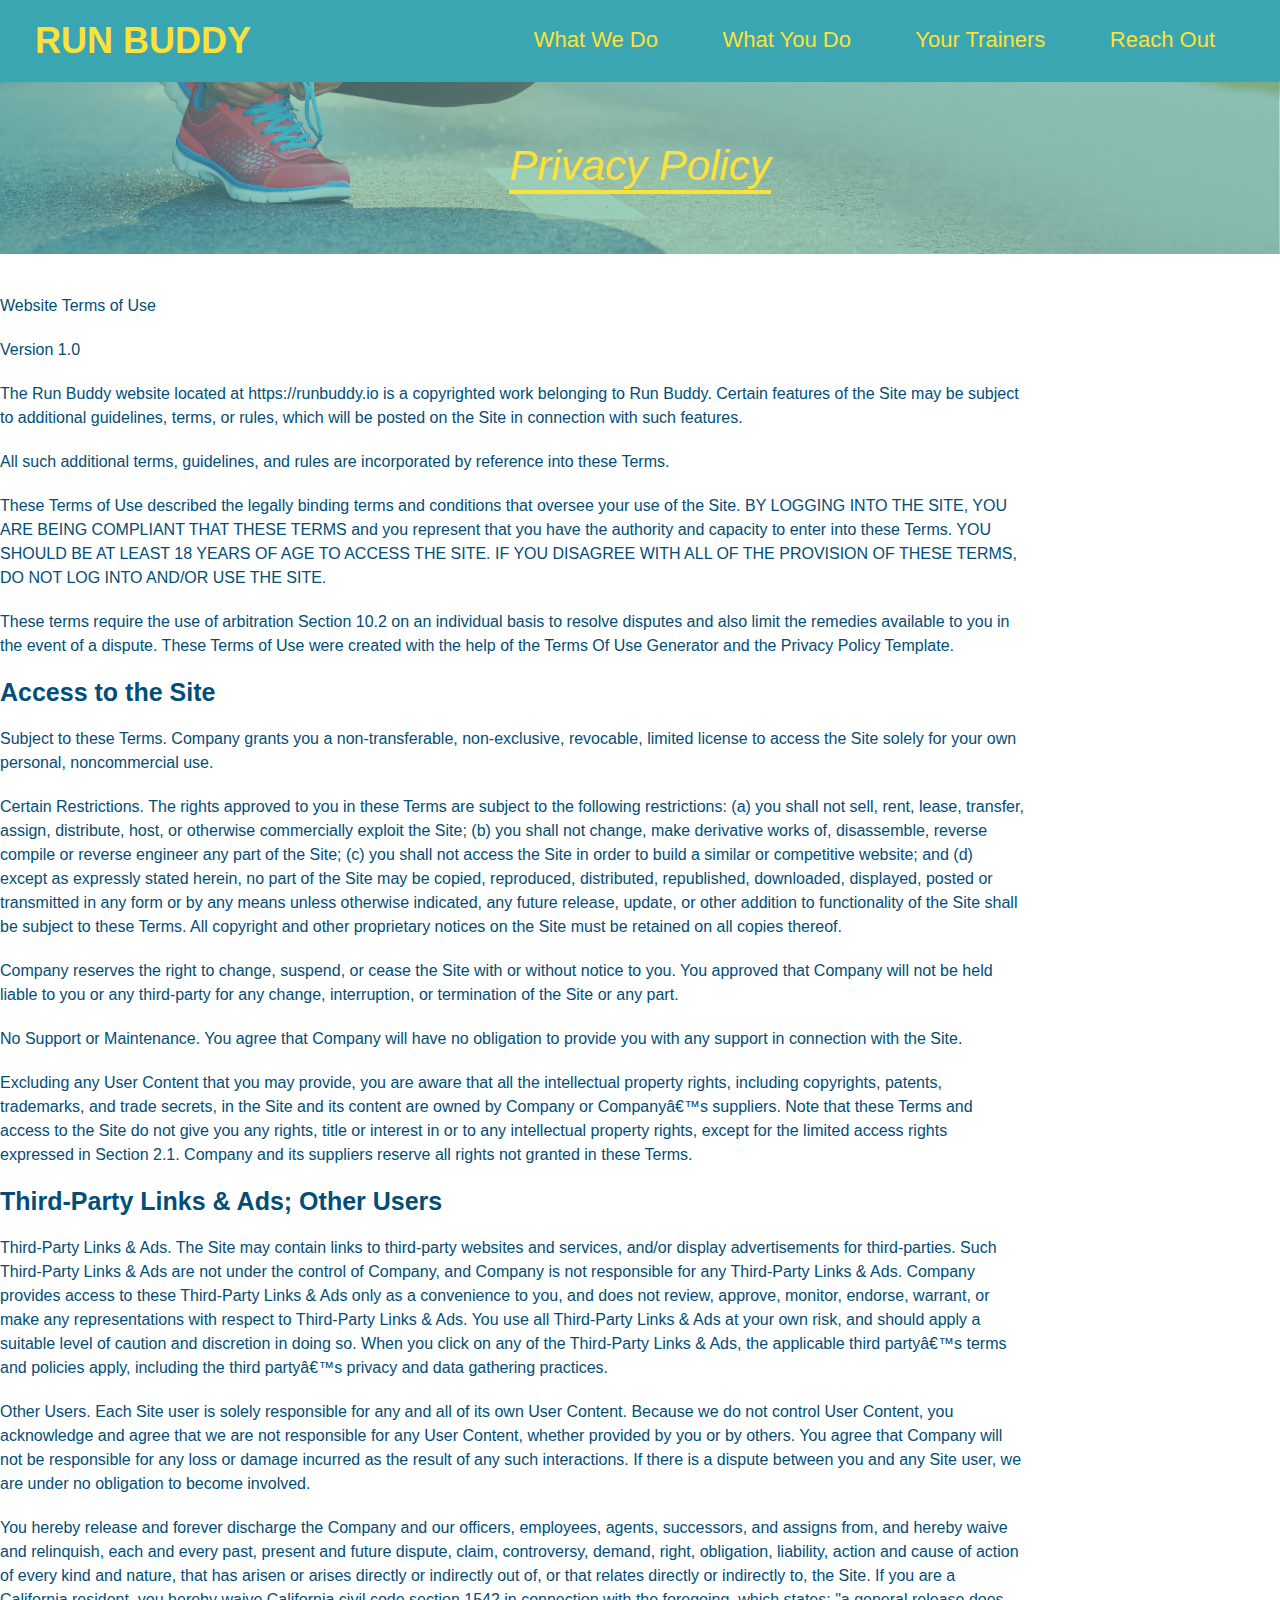
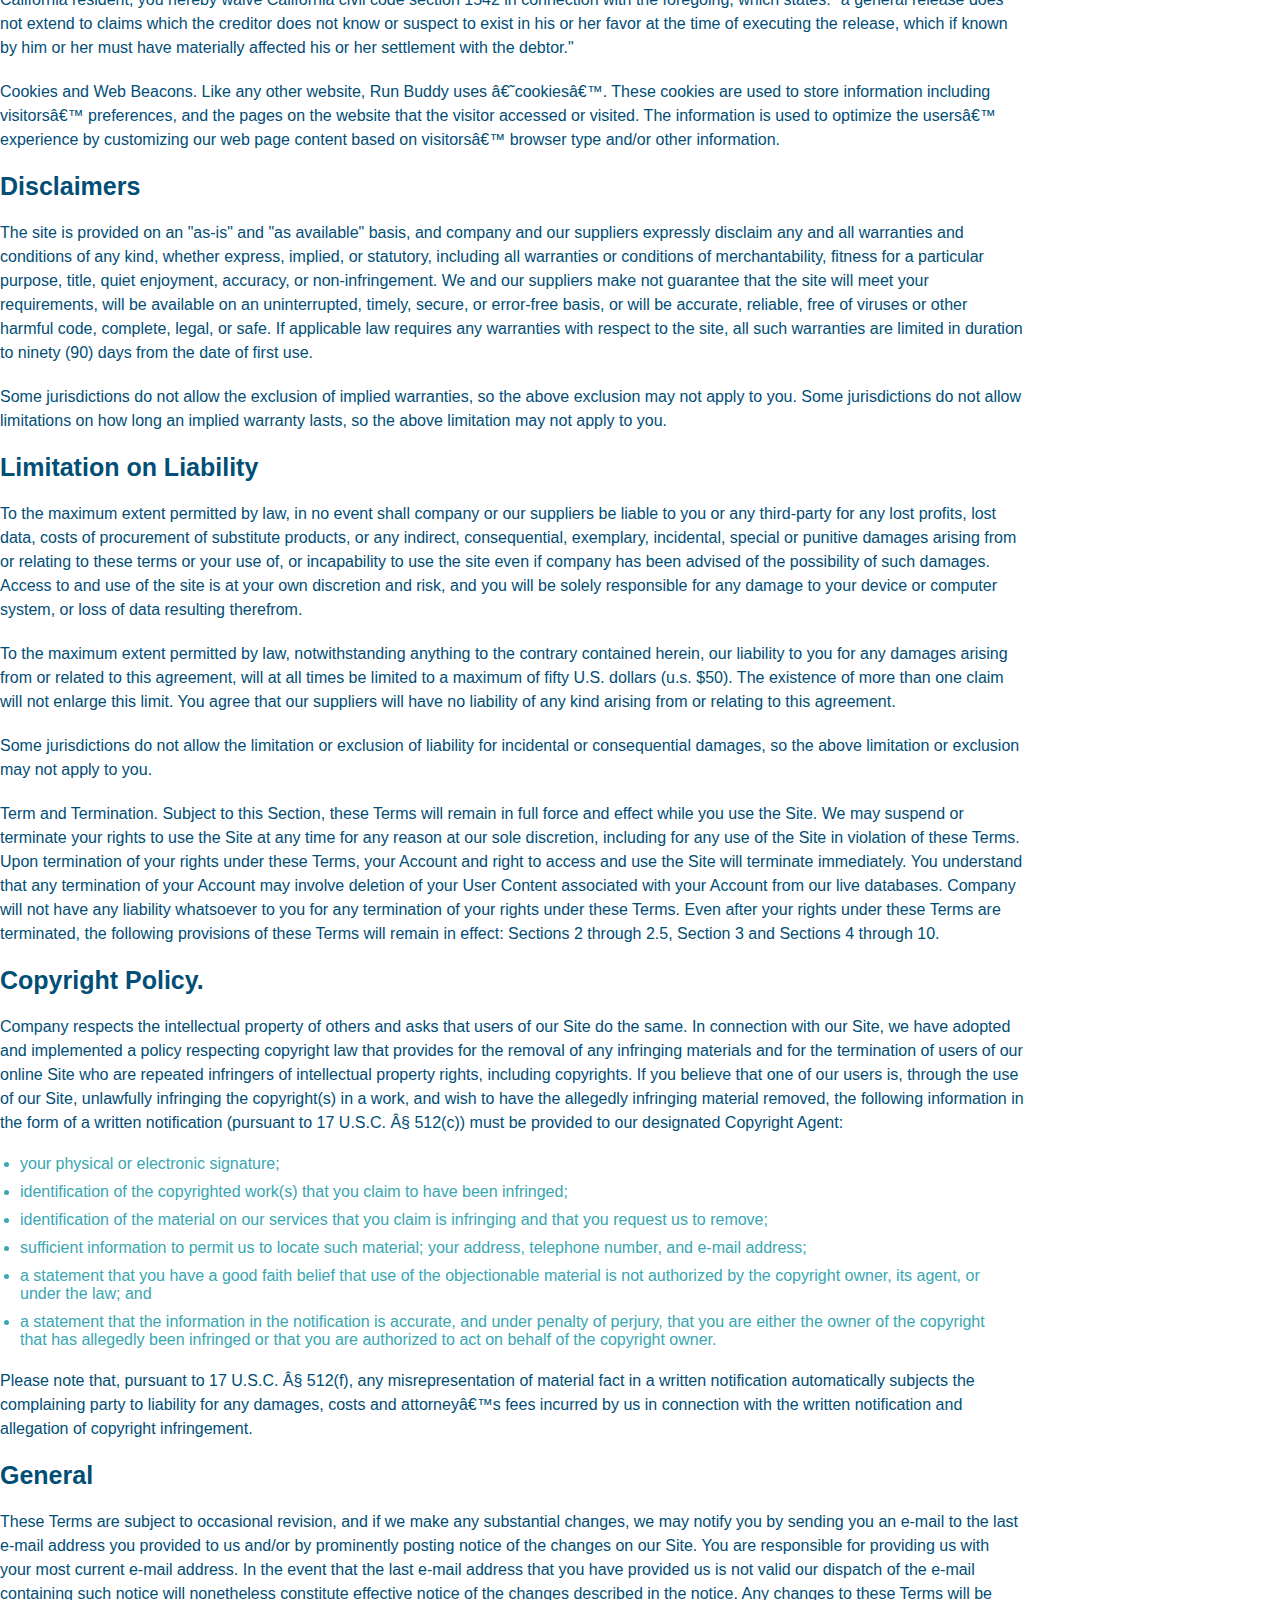
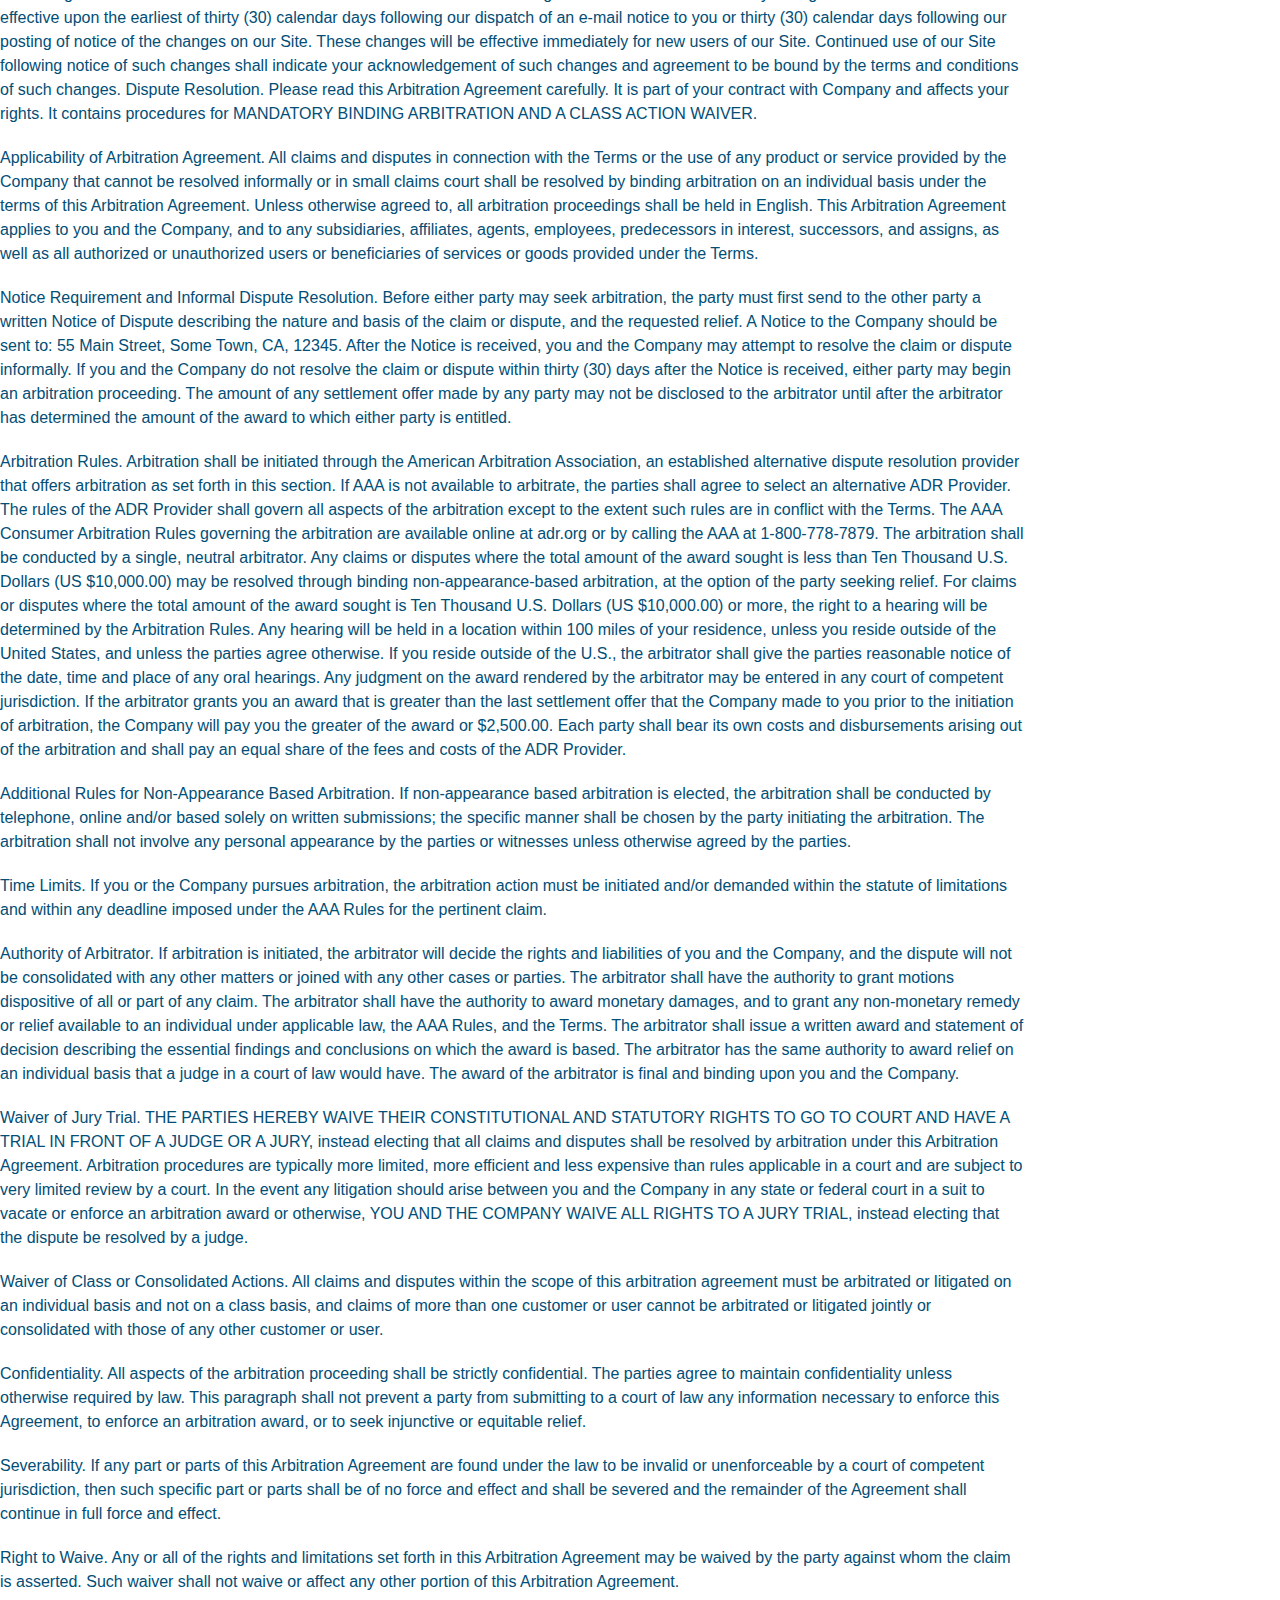
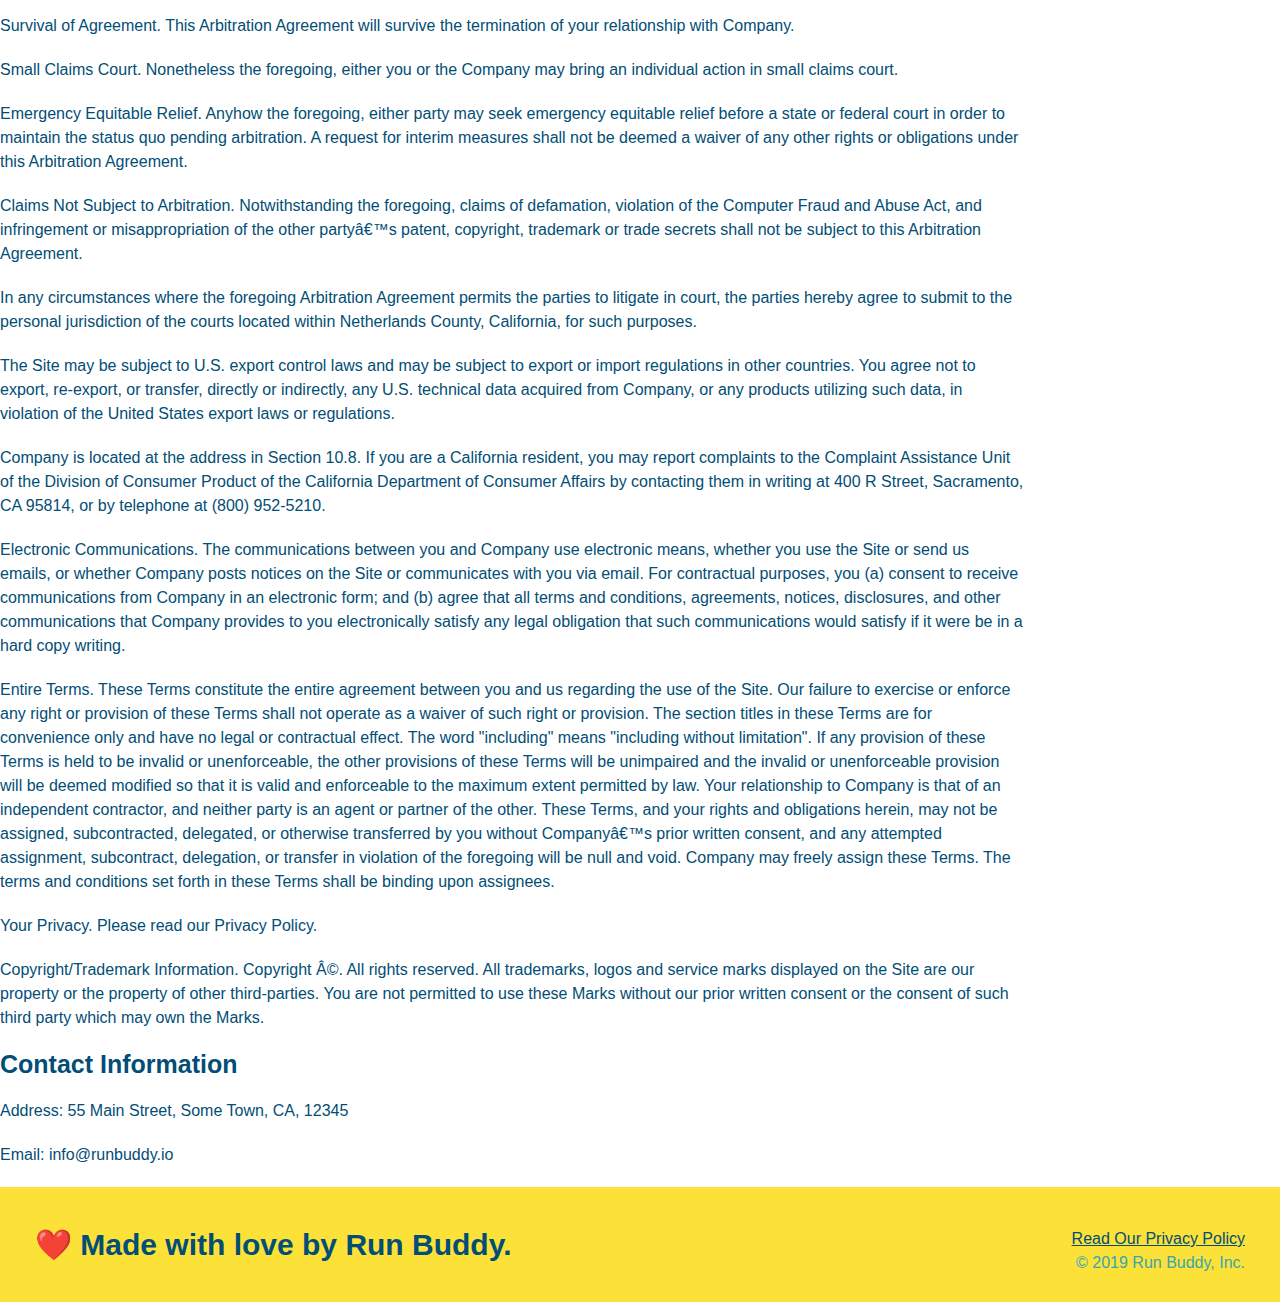
==== privacy-policy.html @ 968daae2 "privacy policy" ====
<!DOCTYPE html>
<html lang="en">
    
    <head>
        <meta charset="UTF-8" />
        <title>Privacy Policy - Run Buddy</title>
        <link rel="stylesheet" href="./assets/css/style.css" />
        <link rel="stylesheet" href="./assets/css/secondary-styles.css" />
    </head>

    <body>

        <header>
            <h1>
                <a href="/">RUN BUDDY</a>
            </h1>
            <nav>
                <ul>
                    <li>
                        <a href="./index.html#what-we-do">What We Do</a>
                    </li>
                    <li>
                        <a href="./index.html#what-you-do">What You Do</a>
                    </li>
                    <li>
                        <a href="./index.html#your-trainers">Your Trainers</a>
                    </li>
                    <li>
                        <a href="./index.html#reach-out">Reach Out</a>
                    </li>
                </ul>
            </nav>
        </header>

        <section class="hero">
            <h2 class="page-title">
                Privacy Policy
            </h2>
        </section>

        <article class="secondary-content">
            <p>
                Website Terms of Use
              </p>
        
              <p>
                Version 1.0
              </p>
        
              <p>
                The Run Buddy website located at https://runbuddy.io is a copyrighted work belonging to Run Buddy. Certain
                features of the Site may be subject to additional guidelines, terms, or rules, which will be posted on the Site
                in connection with such features.
              </p>
        
              <p>
                All such additional terms, guidelines, and rules are incorporated by reference into these Terms.
              </p>
        
              <p>
                These Terms of Use described the legally binding terms and conditions that oversee your use of the Site. BY
                LOGGING INTO THE SITE, YOU ARE BEING COMPLIANT THAT THESE TERMS and you represent that you have the authority
                and capacity to enter into these Terms. YOU SHOULD BE AT LEAST 18 YEARS OF AGE TO ACCESS THE SITE. IF YOU
                DISAGREE WITH ALL OF THE PROVISION OF THESE TERMS, DO NOT LOG INTO AND/OR USE THE SITE.
              </p>
        
              <p>
                These terms require the use of arbitration Section 10.2 on an individual basis to resolve disputes and also
                limit the remedies available to you in the event of a dispute. These Terms of Use were created with the help of
                the Terms Of Use Generator and the Privacy Policy Template.
              </p>
        
              <h3>
                Access to the Site
              </h3>
        
              <p>
                Subject to these Terms. Company grants you a non-transferable, non-exclusive, revocable, limited license to
                access the Site solely for your own personal, noncommercial use.
              </p>
        
              <p>
                Certain Restrictions. The rights approved to you in these Terms are subject to the following restrictions: (a)
                you shall not sell, rent, lease, transfer, assign, distribute, host, or otherwise commercially exploit the Site;
                (b) you shall not change, make derivative works of, disassemble, reverse compile or reverse engineer any part of
                the Site; (c) you shall not access the Site in order to build a similar or competitive website; and (d) except
                as expressly stated herein, no part of the Site may be copied, reproduced, distributed, republished, downloaded,
                displayed, posted or transmitted in any form or by any means unless otherwise indicated, any future release,
                update, or other addition to functionality of the Site shall be subject to these Terms. All copyright and other
                proprietary notices on the Site must be retained on all copies thereof.
              </p>
        
              <p>
                Company reserves the right to change, suspend, or cease the Site with or without notice to you. You approved
                that Company will not be held liable to you or any third-party for any change, interruption, or termination of
                the Site or any part.
              </p>
        
              <p>
                No Support or Maintenance. You agree that Company will have no obligation to provide you with any support in
                connection with the Site.
              </p>
        
              <p>
                Excluding any User Content that you may provide, you are aware that all the intellectual property rights,
                including copyrights, patents, trademarks, and trade secrets, in the Site and its content are owned by Company
                or Companyâ€™s suppliers. Note that these Terms and access to the Site do not give you any rights, title or
                interest in or to any intellectual property rights, except for the limited access rights expressed in Section
                2.1. Company and its suppliers reserve all rights not granted in these Terms.
              </p>
        
              <h3>
                Third-Party Links & Ads; Other Users
              </h3>
        
              <p>
                Third-Party Links & Ads. The Site may contain links to third-party websites and services, and/or display
                advertisements for third-parties. Such Third-Party Links & Ads are not under the control of Company, and Company
                is not responsible for any Third-Party Links & Ads. Company provides access to these Third-Party Links & Ads
                only as a convenience to you, and does not review, approve, monitor, endorse, warrant, or make any
                representations with respect to Third-Party Links & Ads. You use all Third-Party Links & Ads at your own risk,
                and should apply a suitable level of caution and discretion in doing so. When you click on any of the
                Third-Party Links & Ads, the applicable third partyâ€™s terms and policies apply, including the third partyâ€™s
                privacy and data gathering practices.
              </p>
        
              <p>
                Other Users. Each Site user is solely responsible for any and all of its own User Content. Because we do not
                control User Content, you acknowledge and agree that we are not responsible for any User Content, whether
                provided by you or by others. You agree that Company will not be responsible for any loss or damage incurred as
                the result of any such interactions. If there is a dispute between you and any Site user, we are under no
                obligation to become involved.
              </p>
        
              <p>
                You hereby release and forever discharge the Company and our officers, employees, agents, successors, and
                assigns from, and hereby waive and relinquish, each and every past, present and future dispute, claim,
                controversy, demand, right, obligation, liability, action and cause of action of every kind and nature, that has
                arisen or arises directly or indirectly out of, or that relates directly or indirectly to, the Site. If you are
                a California resident, you hereby waive California civil code section 1542 in connection with the foregoing,
                which states: "a general release does not extend to claims which the creditor does not know or suspect to exist
                in his or her favor at the time of executing the release, which if known by him or her must have materially
                affected his or her settlement with the debtor."
              </p>
        
              <p>
                Cookies and Web Beacons. Like any other website, Run Buddy uses â€˜cookiesâ€™. These cookies are used to store
                information including visitorsâ€™ preferences, and the pages on the website that the visitor accessed or visited.
                The information is used to optimize the usersâ€™ experience by customizing our web page content based on visitorsâ€™
                browser type and/or other information.
              </p>
        
              <h3>
                Disclaimers
              </h3>
        
              <p>
                The site is provided on an "as-is" and "as available" basis, and company and our suppliers expressly disclaim
                any and all warranties and conditions of any kind, whether express, implied, or statutory, including all
                warranties or conditions of merchantability, fitness for a particular purpose, title, quiet enjoyment, accuracy,
                or non-infringement. We and our suppliers make not guarantee that the site will meet your requirements, will be
                available on an uninterrupted, timely, secure, or error-free basis, or will be accurate, reliable, free of
                viruses or other harmful code, complete, legal, or safe. If applicable law requires any warranties with respect
                to the site, all such warranties are limited in duration to ninety (90) days from the date of first use.
              </p>
        
              <p>
                Some jurisdictions do not allow the exclusion of implied warranties, so the above exclusion may not apply to
                you. Some jurisdictions do not allow limitations on how long an implied warranty lasts, so the above limitation
                may not apply to you.
              </p>
        
              <h3>
                Limitation on Liability
              </h3>
        
              <p>
                To the maximum extent permitted by law, in no event shall company or our suppliers be liable to you or any
                third-party for any lost profits, lost data, costs of procurement of substitute products, or any indirect,
                consequential, exemplary, incidental, special or punitive damages arising from or relating to these terms or
                your use of, or incapability to use the site even if company has been advised of the possibility of such
                damages. Access to and use of the site is at your own discretion and risk, and you will be solely responsible
                for any damage to your device or computer system, or loss of data resulting therefrom.
              </p>
        
              <p>
                To the maximum extent permitted by law, notwithstanding anything to the contrary contained herein, our liability
                to you for any damages arising from or related to this agreement, will at all times be limited to a maximum of
                fifty U.S. dollars (u.s. $50). The existence of more than one claim will not enlarge this limit. You agree that
                our suppliers will have no liability of any kind arising from or relating to this agreement.
              </p>
        
              <p>
                Some jurisdictions do not allow the limitation or exclusion of liability for incidental or consequential
                damages, so the above limitation or exclusion may not apply to you.
              </p>
        
              <p>
                Term and Termination. Subject to this Section, these Terms will remain in full force and effect while you use
                the Site. We may suspend or terminate your rights to use the Site at any time for any reason at our sole
                discretion, including for any use of the Site in violation of these Terms. Upon termination of your rights under
                these Terms, your Account and right to access and use the Site will terminate immediately. You understand that
                any termination of your Account may involve deletion of your User Content associated with your Account from our
                live databases. Company will not have any liability whatsoever to you for any termination of your rights under
                these Terms. Even after your rights under these Terms are terminated, the following provisions of these Terms
                will remain in effect: Sections 2 through 2.5, Section 3 and Sections 4 through 10.
              </p>
        
              <h3>
                Copyright Policy.
              </h3>
        
              <p>
                Company respects the intellectual property of others and asks that users of our Site do the same. In connection
                with our Site, we have adopted and implemented a policy respecting copyright law that provides for the removal
                of any infringing materials and for the termination of users of our online Site who are repeated infringers of
                intellectual property rights, including copyrights. If you believe that one of our users is, through the use of
                our Site, unlawfully infringing the copyright(s) in a work, and wish to have the allegedly infringing material
                removed, the following information in the form of a written notification (pursuant to 17 U.S.C. Â§ 512(c)) must
                be provided to our designated Copyright Agent:
              </p>
        
              <ul>
                <li>
                  your physical or electronic signature;
                </li>
                <li>
                  identification of the copyrighted work(s) that you claim to have been infringed;
                </li>
                <li>
                  identification of the material on our services that you claim is infringing and that you request us to remove;
                </li>
                <li>
                  sufficient information to permit us to locate such material; your address, telephone number, and e-mail
                  address;
                </li>
                <li>
                  a statement that you have a good faith belief that use of the objectionable material is not authorized by the
                  copyright owner, its agent, or under the law; and
                </li>
                <li>
                  a statement that the information in the notification is accurate, and under penalty of perjury, that you are
                  either the owner of the copyright that has allegedly been infringed or that you are authorized to act on
                  behalf of the copyright owner.
                </li>
              </ul>
        
              <p>
                Please note that, pursuant to 17 U.S.C. Â§ 512(f), any misrepresentation of material fact in a written
                notification automatically subjects the complaining party to liability for any damages, costs and attorneyâ€™s
                fees incurred by us in connection with the written notification and allegation of copyright infringement.
              </p>
        
              <h3>
                General
              </h3>
        
              <p>
                These Terms are subject to occasional revision, and if we make any substantial changes, we may notify you by
                sending you an e-mail to the last e-mail address you provided to us and/or by prominently posting notice of the
                changes on our Site. You are responsible for providing us with your most current e-mail address. In the event
                that the last e-mail address that you have provided us is not valid our dispatch of the e-mail containing such
                notice will nonetheless constitute effective notice of the changes described in the notice. Any changes to these
                Terms will be effective upon the earliest of thirty (30) calendar days following our dispatch of an e-mail
                notice to you or thirty (30) calendar days following our posting of notice of the changes on our Site. These
                changes will be effective immediately for new users of our Site. Continued use of our Site following notice of
                such changes shall indicate your acknowledgement of such changes and agreement to be bound by the terms and
                conditions of such changes. Dispute Resolution. Please read this Arbitration Agreement carefully. It is part of
                your contract with Company and affects your rights. It contains procedures for MANDATORY BINDING ARBITRATION AND
                A CLASS ACTION WAIVER.
              </p>
        
              <p>
                Applicability of Arbitration Agreement. All claims and disputes in connection with the Terms or the use of any
                product or service provided by the Company that cannot be resolved informally or in small claims court shall be
                resolved by binding arbitration on an individual basis under the terms of this Arbitration Agreement. Unless
                otherwise agreed to, all arbitration proceedings shall be held in English. This Arbitration Agreement applies to
                you and the Company, and to any subsidiaries, affiliates, agents, employees, predecessors in interest,
                successors, and assigns, as well as all authorized or unauthorized users or beneficiaries of services or goods
                provided under the Terms.
              </p>
        
              <p>
                Notice Requirement and Informal Dispute Resolution. Before either party may seek arbitration, the party must
                first send to the other party a written Notice of Dispute describing the nature and basis of the claim or
                dispute, and the requested relief. A Notice to the Company should be sent to: 55 Main Street, Some Town, CA,
                12345. After the Notice is received, you and the Company may attempt to resolve the claim or dispute informally.
                If you and the Company do not resolve the claim or dispute within thirty (30) days after the Notice is received,
                either party may begin an arbitration proceeding. The amount of any settlement offer made by any party may not
                be disclosed to the arbitrator until after the arbitrator has determined the amount of the award to which either
                party is entitled.
              </p>
        
              <p>
                Arbitration Rules. Arbitration shall be initiated through the American Arbitration Association, an established
                alternative dispute resolution provider that offers arbitration as set forth in this section. If AAA is not
                available to arbitrate, the parties shall agree to select an alternative ADR Provider. The rules of the ADR
                Provider shall govern all aspects of the arbitration except to the extent such rules are in conflict with the
                Terms. The AAA Consumer Arbitration Rules governing the arbitration are available online at adr.org or by
                calling the AAA at 1-800-778-7879. The arbitration shall be conducted by a single, neutral arbitrator. Any
                claims or disputes where the total amount of the award sought is less than Ten Thousand U.S. Dollars (US
                $10,000.00) may be resolved through binding non-appearance-based arbitration, at the option of the party seeking
                relief. For claims or disputes where the total amount of the award sought is Ten Thousand U.S. Dollars (US
                $10,000.00) or more, the right to a hearing will be determined by the Arbitration Rules. Any hearing will be
                held in a location within 100 miles of your residence, unless you reside outside of the United States, and
                unless the parties agree otherwise. If you reside outside of the U.S., the arbitrator shall give the parties
                reasonable notice of the date, time and place of any oral hearings. Any judgment on the award rendered by the
                arbitrator may be entered in any court of competent jurisdiction. If the arbitrator grants you an award that is
                greater than the last settlement offer that the Company made to you prior to the initiation of arbitration, the
                Company will pay you the greater of the award or $2,500.00. Each party shall bear its own costs and
                disbursements arising out of the arbitration and shall pay an equal share of the fees and costs of the ADR
                Provider.
              </p>
        
              <p>
                Additional Rules for Non-Appearance Based Arbitration. If non-appearance based arbitration is elected, the
                arbitration shall be conducted by telephone, online and/or based solely on written submissions; the specific
                manner shall be chosen by the party initiating the arbitration. The arbitration shall not involve any personal
                appearance by the parties or witnesses unless otherwise agreed by the parties.
              </p>
        
              <p>
                Time Limits. If you or the Company pursues arbitration, the arbitration action must be initiated and/or demanded
                within the statute of limitations and within any deadline imposed under the AAA Rules for the pertinent claim.
              </p>
        
              <p>
                Authority of Arbitrator. If arbitration is initiated, the arbitrator will decide the rights and liabilities of
                you and the Company, and the dispute will not be consolidated with any other matters or joined with any other
                cases or parties. The arbitrator shall have the authority to grant motions dispositive of all or part of any
                claim. The arbitrator shall have the authority to award monetary damages, and to grant any non-monetary remedy
                or relief available to an individual under applicable law, the AAA Rules, and the Terms. The arbitrator shall
                issue a written award and statement of decision describing the essential findings and conclusions on which the
                award is based. The arbitrator has the same authority to award relief on an individual basis that a judge in a
                court of law would have. The award of the arbitrator is final and binding upon you and the Company.
              </p>
        
              <p>
                Waiver of Jury Trial. THE PARTIES HEREBY WAIVE THEIR CONSTITUTIONAL AND STATUTORY RIGHTS TO GO TO COURT AND HAVE
                A TRIAL IN FRONT OF A JUDGE OR A JURY, instead electing that all claims and disputes shall be resolved by
                arbitration under this Arbitration Agreement. Arbitration procedures are typically more limited, more efficient
                and less expensive than rules applicable in a court and are subject to very limited review by a court. In the
                event any litigation should arise between you and the Company in any state or federal court in a suit to vacate
                or enforce an arbitration award or otherwise, YOU AND THE COMPANY WAIVE ALL RIGHTS TO A JURY TRIAL, instead
                electing that the dispute be resolved by a judge.
              </p>
        
              <p>
                Waiver of Class or Consolidated Actions. All claims and disputes within the scope of this arbitration agreement
                must be arbitrated or litigated on an individual basis and not on a class basis, and claims of more than one
                customer or user cannot be arbitrated or litigated jointly or consolidated with those of any other customer or
                user.
              </p>
        
              <p>
                Confidentiality. All aspects of the arbitration proceeding shall be strictly confidential. The parties agree to
                maintain confidentiality unless otherwise required by law. This paragraph shall not prevent a party from
                submitting to a court of law any information necessary to enforce this Agreement, to enforce an arbitration
                award, or to seek injunctive or equitable relief.
              </p>
        
              <p>
                Severability. If any part or parts of this Arbitration Agreement are found under the law to be invalid or
                unenforceable by a court of competent jurisdiction, then such specific part or parts shall be of no force and
                effect and shall be severed and the remainder of the Agreement shall continue in full force and effect.
              </p>
        
              <p>
                Right to Waive. Any or all of the rights and limitations set forth in this Arbitration Agreement may be waived
                by the party against whom the claim is asserted. Such waiver shall not waive or affect any other portion of this
                Arbitration Agreement.
              </p>
        
              <p>
                Survival of Agreement. This Arbitration Agreement will survive the termination of your relationship with
                Company.
              </p>
        
              <p>
                Small Claims Court. Nonetheless the foregoing, either you or the Company may bring an individual action in small
                claims court.
              </p>
        
              <p>
                Emergency Equitable Relief. Anyhow the foregoing, either party may seek emergency equitable relief before a
                state or federal court in order to maintain the status quo pending arbitration. A request for interim measures
                shall not be deemed a waiver of any other rights or obligations under this Arbitration Agreement.
              </p>
        
              <p>
                Claims Not Subject to Arbitration. Notwithstanding the foregoing, claims of defamation, violation of the
                Computer Fraud and Abuse Act, and infringement or misappropriation of the other partyâ€™s patent, copyright,
                trademark or trade secrets shall not be subject to this Arbitration Agreement.
              </p>
        
              <p>
                In any circumstances where the foregoing Arbitration Agreement permits the parties to litigate in court, the
                parties hereby agree to submit to the personal jurisdiction of the courts located within Netherlands County,
                California, for such purposes.
              </p>
        
              <p>
                The Site may be subject to U.S. export control laws and may be subject to export or import regulations in other
                countries. You agree not to export, re-export, or transfer, directly or indirectly, any U.S. technical data
                acquired from Company, or any products utilizing such data, in violation of the United States export laws or
                regulations.
              </p>
        
              <p>
                Company is located at the address in Section 10.8. If you are a California resident, you may report complaints
                to the Complaint Assistance Unit of the Division of Consumer Product of the California Department of Consumer
                Affairs by contacting them in writing at 400 R Street, Sacramento, CA 95814, or by telephone at (800) 952-5210.
              </p>
        
              <p>
                Electronic Communications. The communications between you and Company use electronic means, whether you use the
                Site or send us emails, or whether Company posts notices on the Site or communicates with you via email. For
                contractual purposes, you (a) consent to receive communications from Company in an electronic form; and (b)
                agree that all terms and conditions, agreements, notices, disclosures, and other communications that Company
                provides to you electronically satisfy any legal obligation that such communications would satisfy if it were be
                in a hard copy writing.
              </p>
        
              <p>
                Entire Terms. These Terms constitute the entire agreement between you and us regarding the use of the Site. Our
                failure to exercise or enforce any right or provision of these Terms shall not operate as a waiver of such right
                or provision. The section titles in these Terms are for convenience only and have no legal or contractual
                effect. The word "including" means "including without limitation". If any provision of these Terms is held to be
                invalid or unenforceable, the other provisions of these Terms will be unimpaired and the invalid or
                unenforceable provision will be deemed modified so that it is valid and enforceable to the maximum extent
                permitted by law. Your relationship to Company is that of an independent contractor, and neither party is an
                agent or partner of the other. These Terms, and your rights and obligations herein, may not be assigned,
                subcontracted, delegated, or otherwise transferred by you without Companyâ€™s prior written consent, and any
                attempted assignment, subcontract, delegation, or transfer in violation of the foregoing will be null and void.
                Company may freely assign these Terms. The terms and conditions set forth in these Terms shall be binding upon
                assignees.
              </p>
        
              <p>
                Your Privacy. Please read our Privacy Policy.
              </p>
        
              <p>
                Copyright/Trademark Information. Copyright Â©. All rights reserved. All trademarks, logos and service marks
                displayed on the Site are our property or the property of other third-parties. You are not permitted to use
                these Marks without our prior written consent or the consent of such third party which may own the Marks.
              </p>
        
              <h3>
                Contact Information
              </h3>
        
              <p>
                Address: 55 Main Street, Some Town, CA, 12345
              </p>
        
              <p>
                Email: info@runbuddy.io
              </p>
        </article>

        <footer>
            <h2>❤️ Made with love by Run Buddy.</h2>
            <div>
                <a href="#">Read Our Privacy Policy</a><br />
                &copy; 2019 Run Buddy, Inc.
            </div>
        </footer>
        
    </body>

</html>
---- assets/css/style.css ----
* {
    margin: 0;
    padding: 0;
    box-sizing: border-box;
}

body {
    color: #39a6b2;
    font-family: Helvetica, Arial, sans-serif;
}

header {
    padding: 20px 35px;
    background-color: #39a6b2;
}
  
header h1 {
font-weight: bold;
font-size: 36px;
color: #fce138;
margin: 0;
display: inline;
}

header a {
text-decoration: none;
color: #fce138;
}

header nav {
    float: right;
    margin: 7px 0;
}

header nav ul li {
    display: inline;
}

header nav ul li a {
    margin: 0 30px;
    font-weight: lighter;
    font-size: 22px;
}

footer {
    background: #fce138;
    width: 100%;
    padding: 40px 35px;
}

footer h2 {
    display: inline;
    color: #024e76;
    font-size: 30px;
    margin: 0;
}

footer div {
    float: right;
    line-height: 1.5;
    text-align: right;
}

footer a {
    color: #024e76;
}

.hero {
    background-image: url("../images/hero-bg.jpg");
    height: 600px;
    background-size: cover;
    background-position: center;
    position: relative;
}

.hero-form {
    border: solid 3px #024e76;
    background-color: #fce138;
    padding: 20px;
    width: 500px;
    color: #024e76;
    position: absolute;
    bottom: 120px;
    right: 140px;
    text-align: left;
}

/*
Can combine these 3 declorations into a shorthand property

.hero-form {
  ...
  border-style: solid;
  border-width: 3px;
  border-color: #024e76;
}

.hero-form {
  ...
  border: solid 3px #024e76;
} 

*/

.hero-form h3 {
    font-size: 24px;
    margin: 0;
}

.hero-form p {
    margin: 5px 0 15px 0;
}

.form-input {
    border: 1px solid #024e76;
    display: block;
    padding: 7px 15px;
    font-size: 16px;
    color: #024e76;
    width: 100%;
    margin-bottom: 15px;
}

.hero-form label {
    margin: 0 5px;
}

.hero-form button {
    color: #fce138;
    background-color: #024e76;
    border: none;
    padding: 10px 20px;
    font-size: 16px;
}

section {
    padding: 60px;
}

.intro {
    text-align: center;
}

.intro p {
    line-height: 1.7;
    color: #39a6b2;
    width: 80%;
    font-size: 20px;
    margin: 0 auto;
}

.steps {
    text-align: center;
    background: #fce138;
}

.section-title {
    font-size: 55px;
    color: #024e76;
    margin-bottom: 35px;
    padding: 0 100px 20px 100px;
    display: inline-block;
    border-bottom: 3px solid;
}

.primary-border {
    border-color: #fce138;
}

.secondary-border {
    border-color: #39a6b2;
}

.steps div {
    margin-bottom: 80px;
}

.steps img {
    width: 15%;
    margin: 10px 0;
}

.steps h3 {
    color: #024e76;
    font-size: 46px;
    margin-top: 10px;
}

.steps p {
    color: #39a6b2;
    font-size: 23px;
}

.steps span {
    font-size: 38px;
}

.trainers {
    text-align: center;
}

.trainer {
    width: 900px;
    margin: 0 auto 30px auto;
    background: #024e76;
    color: #fce138;
    overflow: auto;
}

.trainer img {
    width: 35%;
    float: left;
}

.trainer-bio {
    padding: 35px;
    float: left;
    width: 65%;
}

.text-left {
    text-align: left;
}

.text-right {
    text-align: right;
}

.trainer-bio h3 {
    font-size: 32px;
    margin-bottom: 8px;   
}

.trainer-bio h4 {
    font-weight: lighter;
    font-size: 26px;
    margin-bottom: 25px;
}

.trainer-bio p {
    font-size: 17px;
    line-height: 1.3;
}

.contact {
    background: #024e76;
    text-align: center;
    overflow: auto;
}

.contact h2 {
    color: #fce138;
}

.contact-info iframe {
    width:400px;
    height: 400px;
}

.contact-info div {
    width: 410px;
    display: inline-block;
    vertical-align: top;
    text-align: left;
    margin: 30px 0 0 60px;
    color: white;
}

.contact-info h3 {
    color: #fce138;
    font-size: 32px;
  }
  
  .contact-info p, .contact-info address {
    margin: 20px 0;
    line-height: 1.5;
    font-size: 20px;
    font-style: normal;
  }
  
  .contact-info a {
    color: #fce138;
  }
---- assets/css/secondary-styles.css ----
.hero {
    background-position: bottom;
    height: auto;
    text-align: center;
    margin-bottom: 40px;
  }

  .page-title {
    color: #fce138;
    display: inline-block;
    border-bottom: 4px solid #fce138;
    border: 0 80px 15px 80px;
    font-weight: normal;
    font-size: 42px;
    font-style: italic;
  }

  .secondary-content {
    width: 80%;
    margin: 0;
    color: #024e76;
  }

  .secondary-content h3 {
    font-size: 25px;
    margin: 20px 0 20px 0;
  }

  .secondary-content p {
    font-size: 16px;
    line-height: 1.5;
    margin: 20px 0 20px 0;
  }

  .secondary-content ul {
    margin: 15px 20px 15px 20px;
  }

  .secondary-content li {
    color: #39a6b2;
    margin: 10px 0 10px 0;
  }
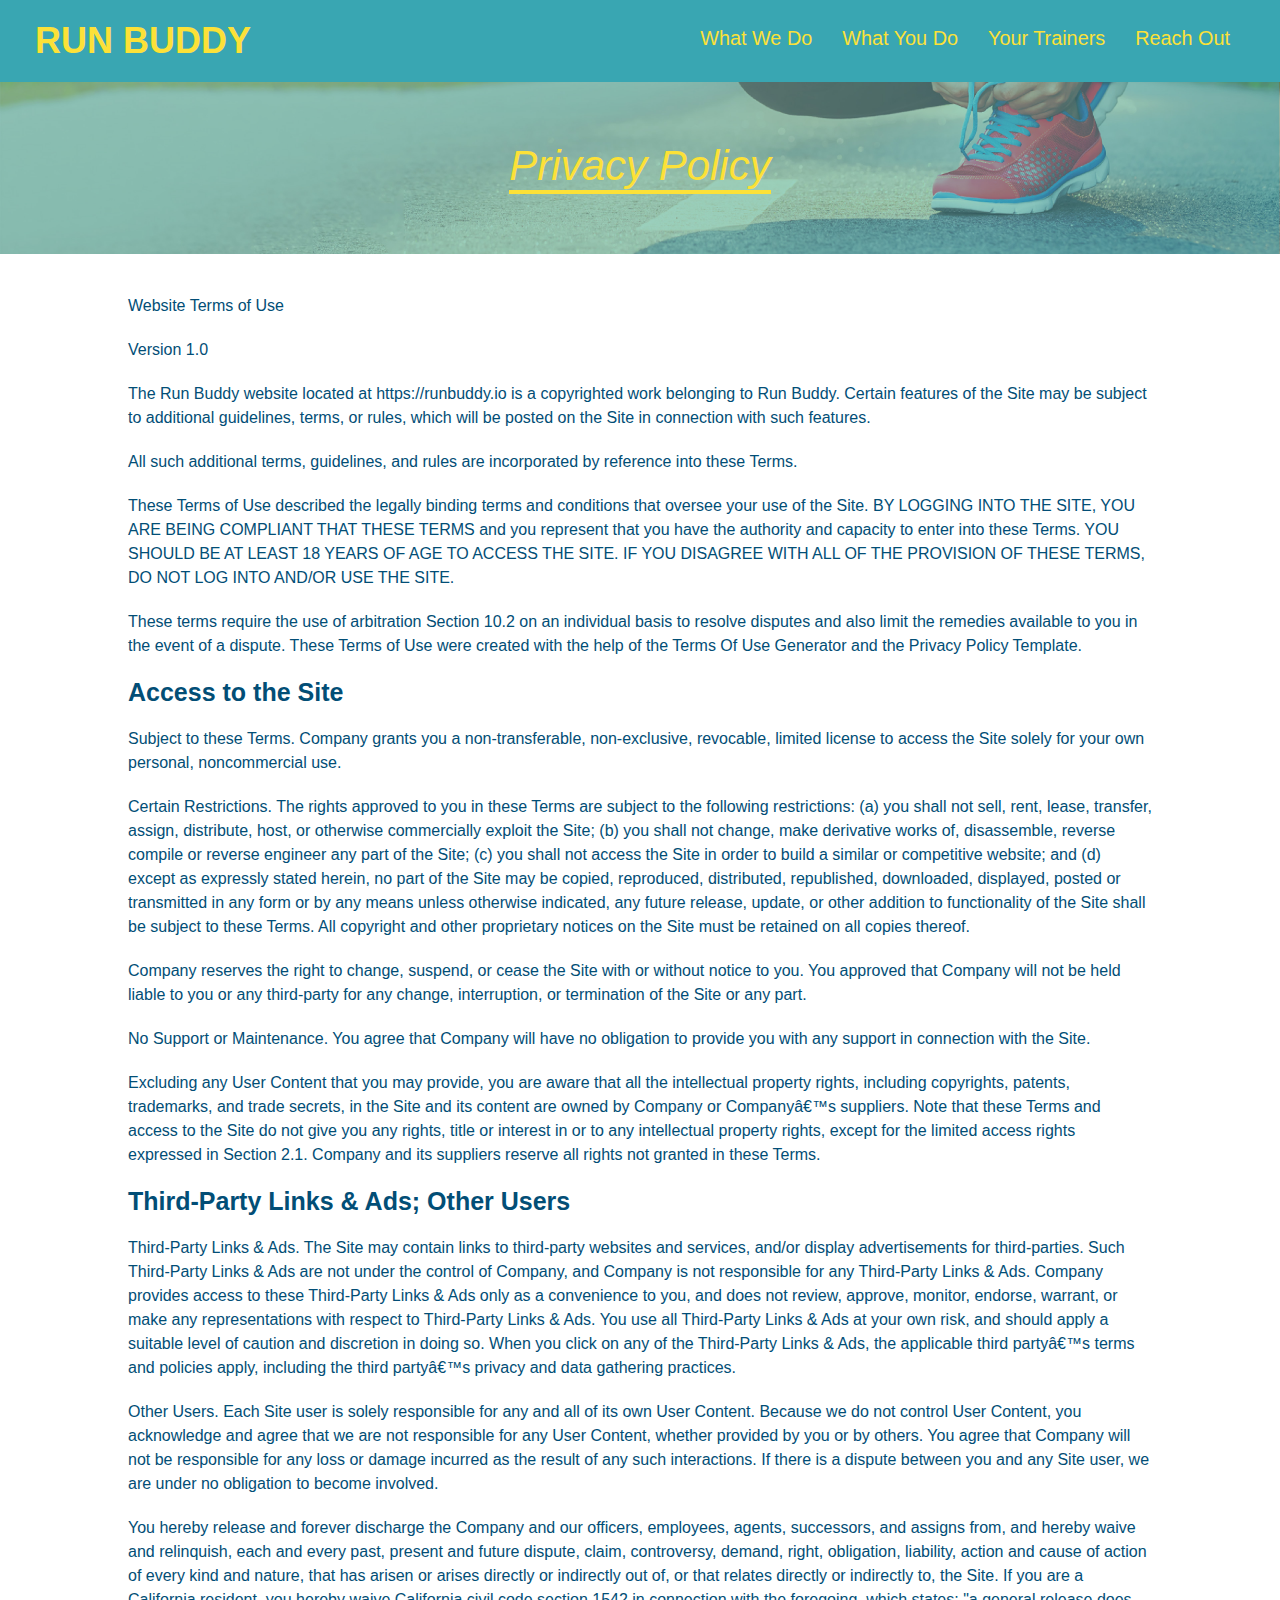
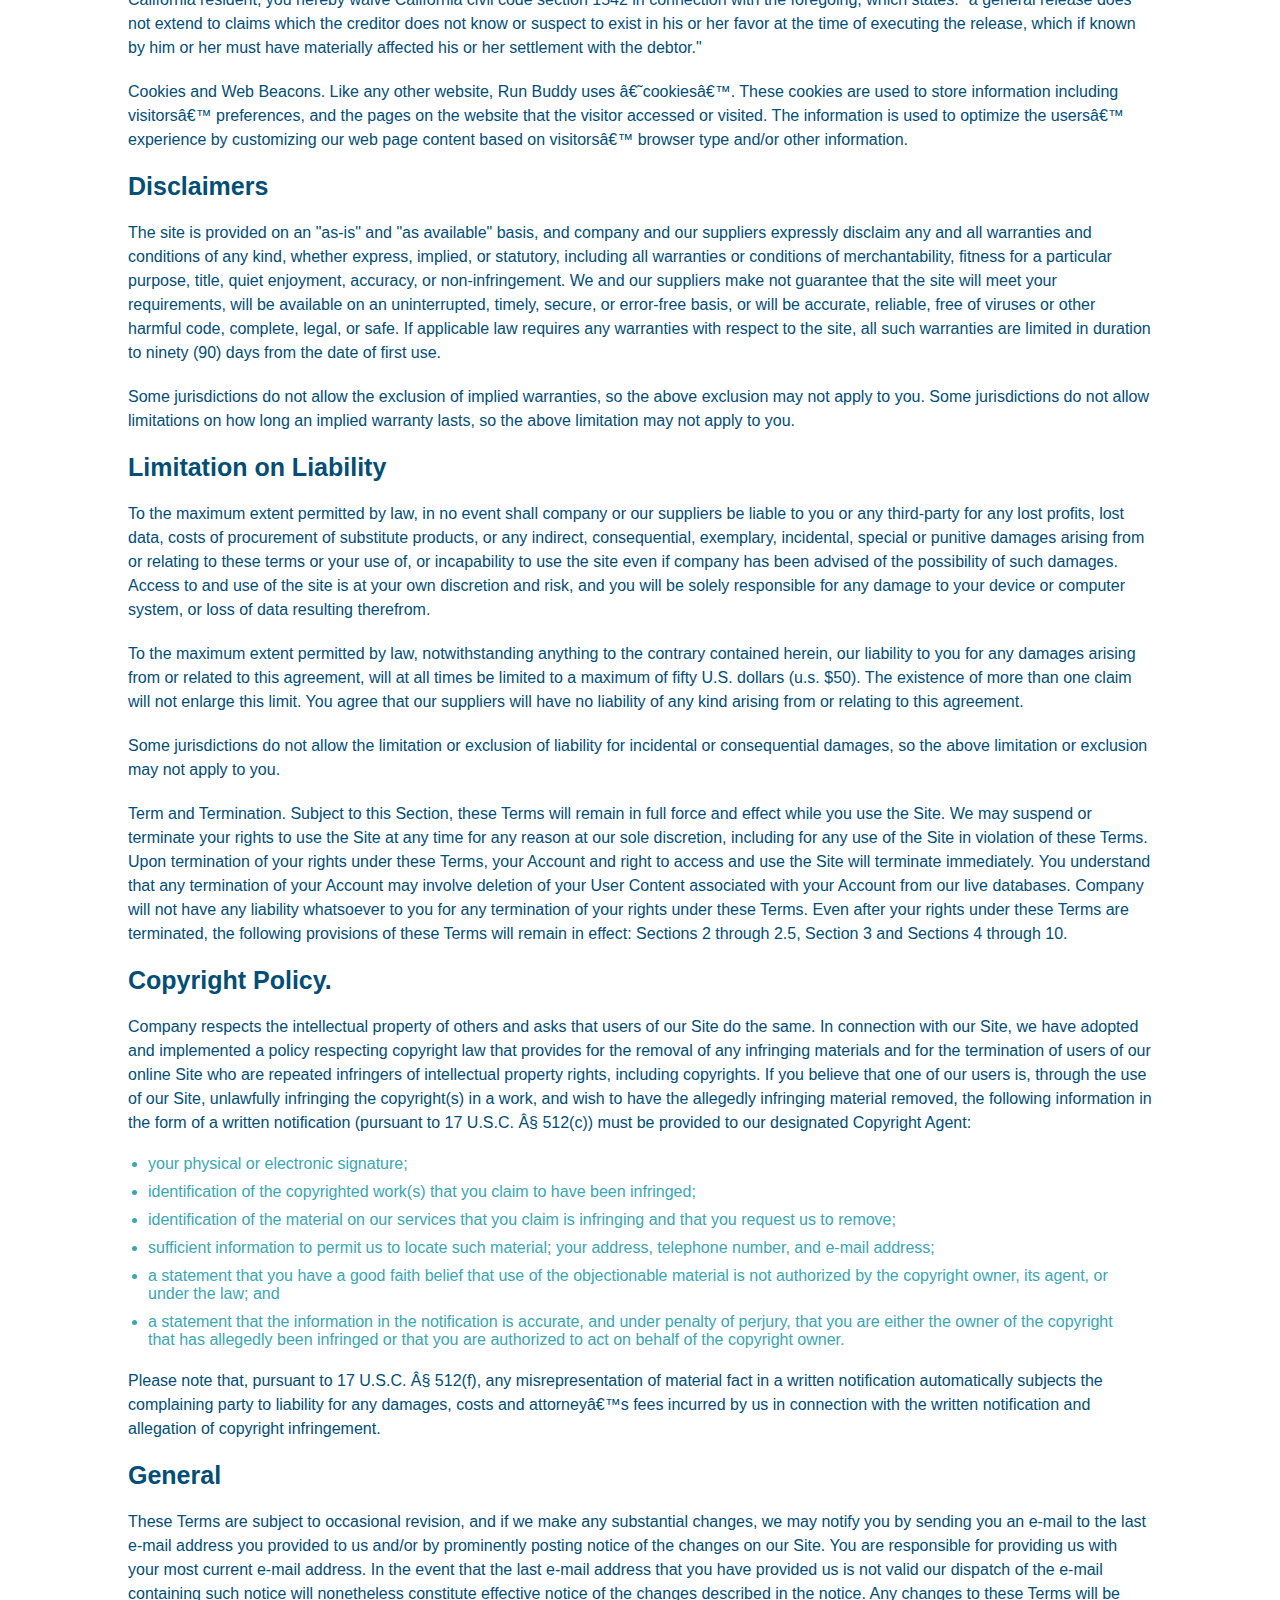
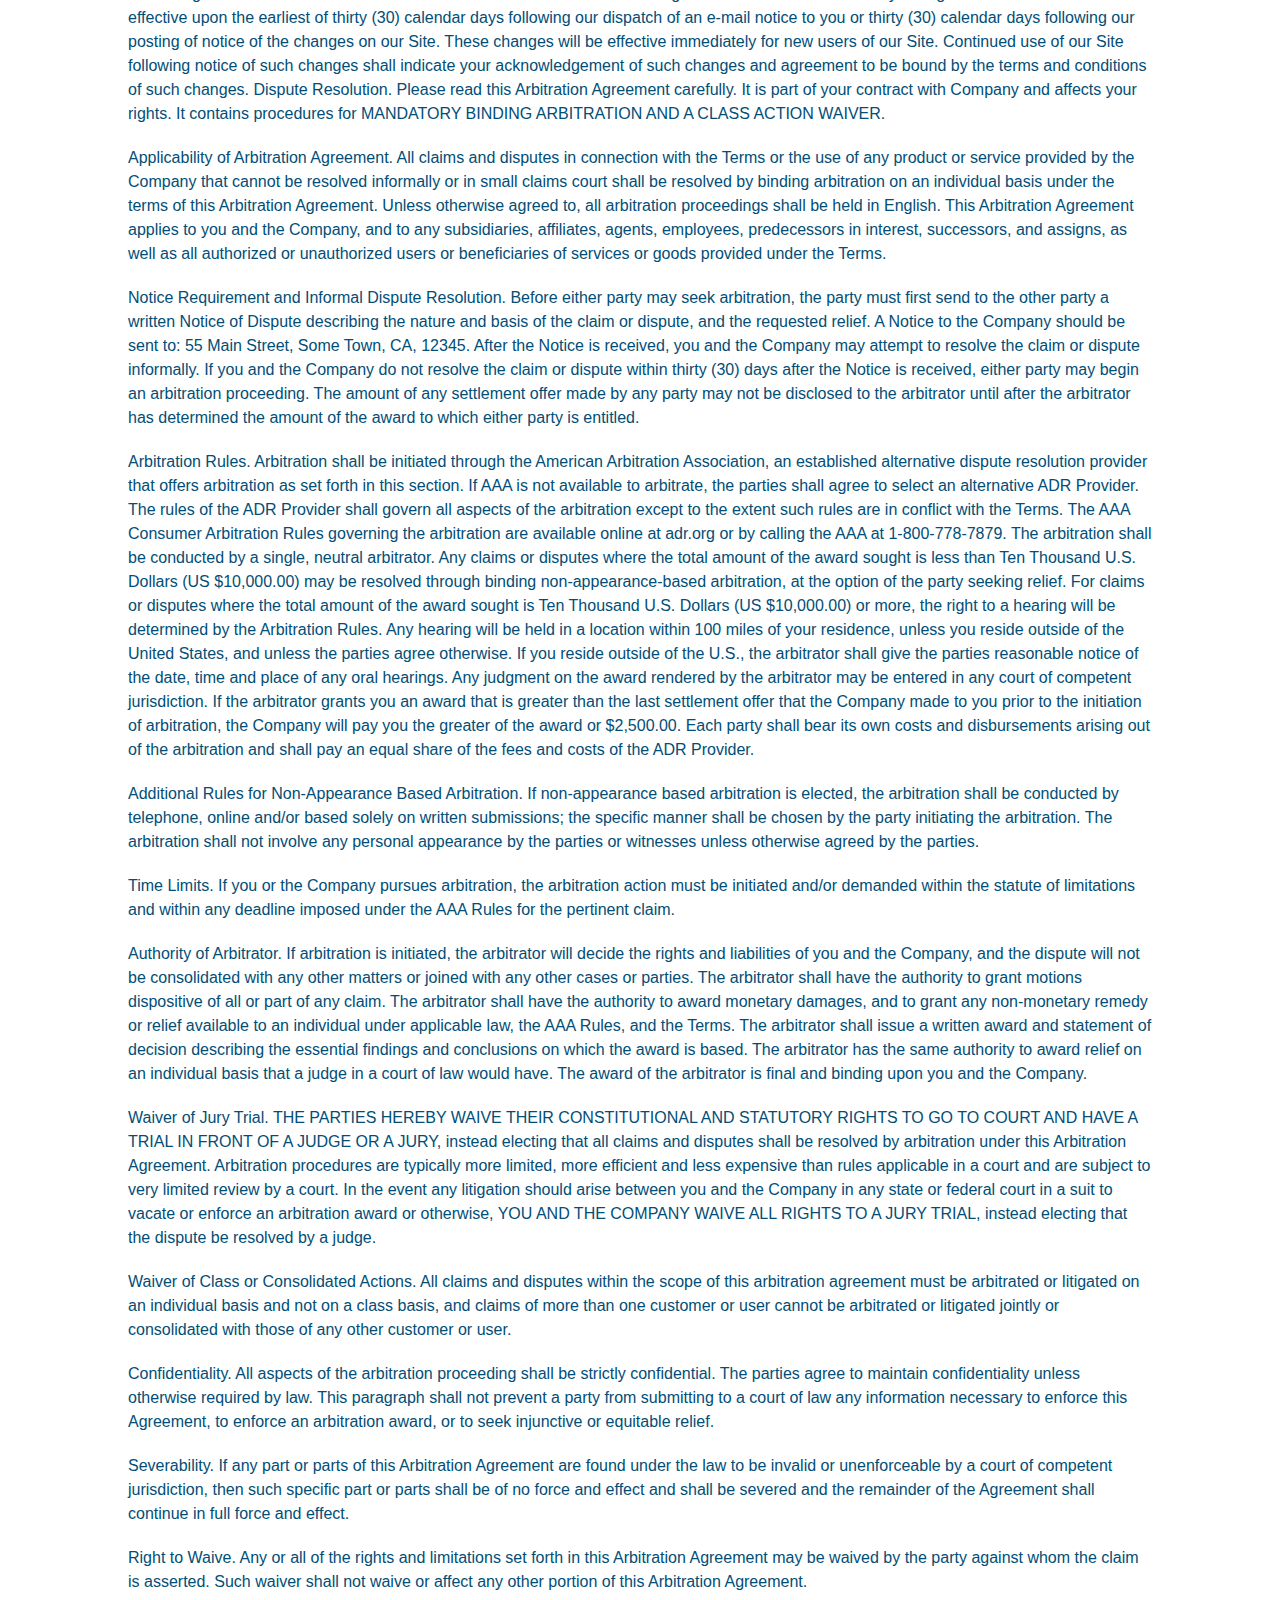
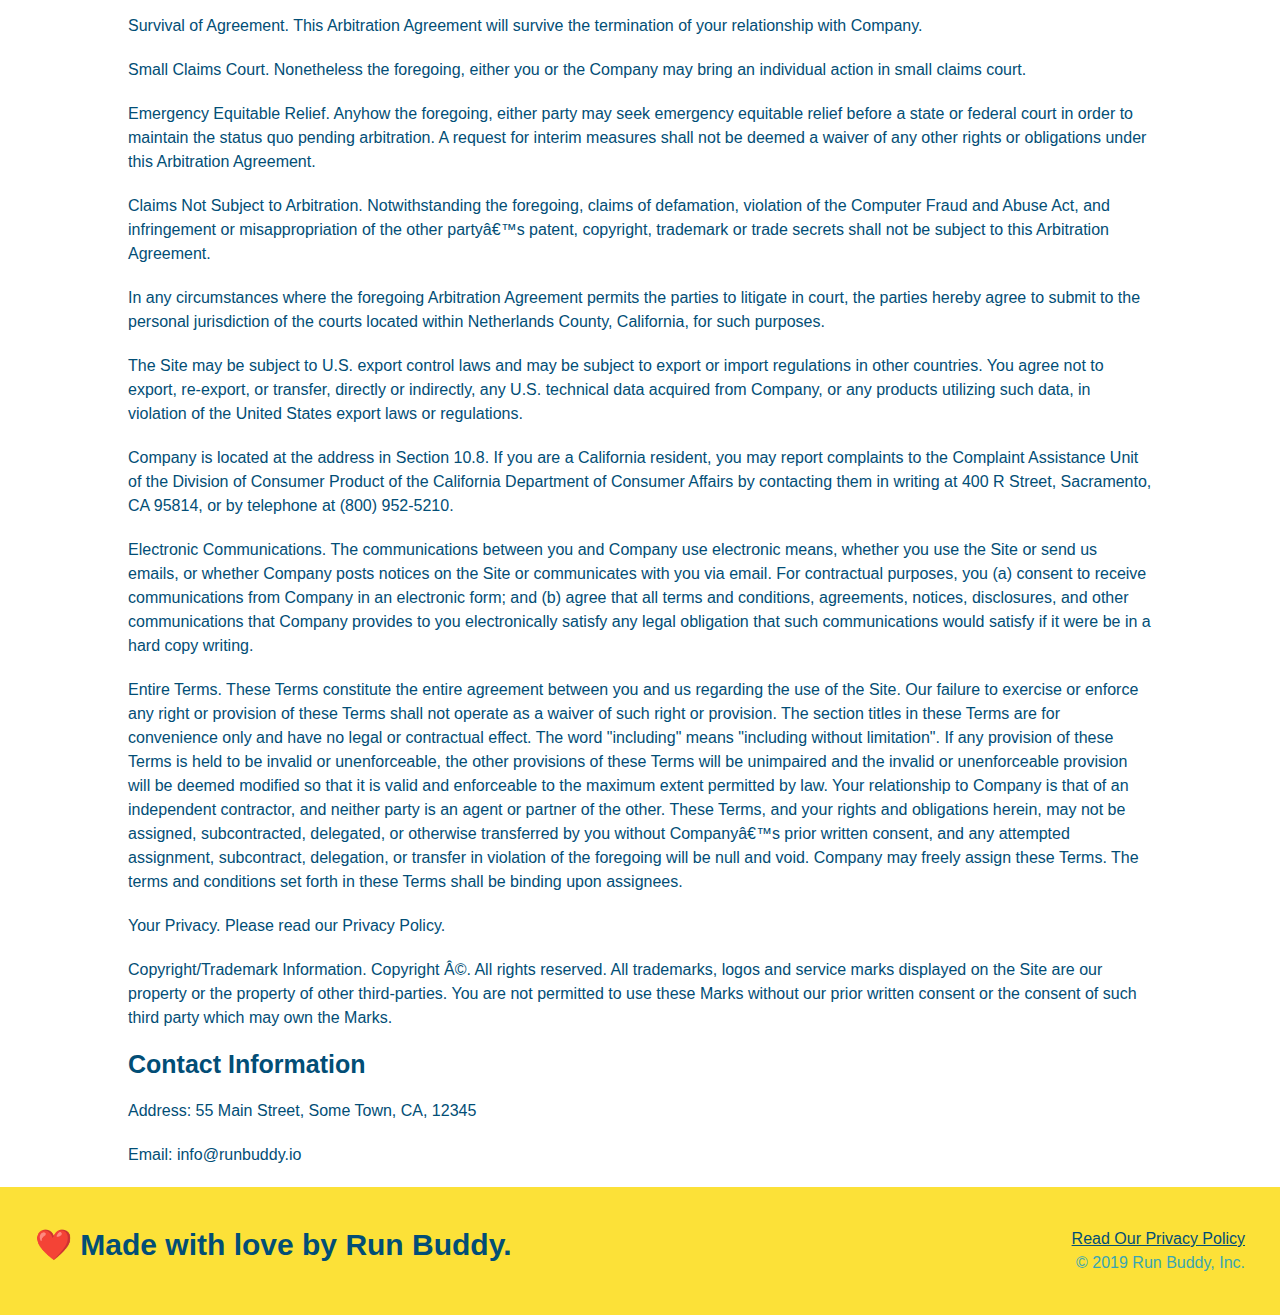
==== commit ed30a7a1: "add media queries" ====
--- a/privacy-policy.html
+++ b/privacy-policy.html
@@ -6,7 +6,8 @@
         <title>Privacy Policy - Run Buddy</title>
         <link rel="stylesheet" href="./assets/css/style.css" />
         <link rel="stylesheet" href="./assets/css/secondary-styles.css" />
-    </head>
+        <meta name="viewport" content="width=device-width, initial-scale=1.0" />
+      </head>
 
     <body>
 
--- a/assets/css/style.css
+++ b/assets/css/style.css
@@ -12,6 +12,9 @@
 header {
     padding: 20px 35px;
     background-color: #39a6b2;
+    display: flex;
+    justify-content: space-between;
+    flex-wrap: wrap;
 }
   
 header h1 {
@@ -19,7 +22,6 @@
 font-size: 36px;
 color: #fce138;
 margin: 0;
-display: inline;
 }
 
 header a {
@@ -28,35 +30,39 @@
 }
 
 header nav {
-    float: right;
     margin: 7px 0;
 }
 
-header nav ul li {
-    display: inline;
+header nav ul {
+    display: flex;
+    flex-wrap: wrap;
+    justify-content: space-between;
+    align-items: center;
+    list-style: none;
 }
 
 header nav ul li a {
-    margin: 0 30px;
+    padding: 10px 15px;
     font-weight: lighter;
-    font-size: 22px;
+    font-size: 1.55vw;
 }
 
 footer {
     background: #fce138;
     width: 100%;
     padding: 40px 35px;
+    display: flex;
+    justify-content: space-between;
+    flex-wrap: wrap;
 }
 
 footer h2 {
-    display: inline;
     color: #024e76;
     font-size: 30px;
     margin: 0;
 }
 
 footer div {
-    float: right;
     line-height: 1.5;
     text-align: right;
 }
@@ -67,22 +73,37 @@
 
 .hero {
     background-image: url("../images/hero-bg.jpg");
-    height: 600px;
     background-size: cover;
     background-position: center;
-    position: relative;
+    display: flex;
+    justify-content: center;
+    flex-wrap: wrap;
+    align-items: flex-start;
+}
+
+.hero-cta {
+    width: 35%;
+    text-align: right;
+    margin: 3.5%;
+    color: #fff;
+    font-size: 18px;
+    line-height: 1.2;
+}
+
+.hero-cta h2 {
+    font-style: italic;
+    font-size: 55px;
+    color: #fce138;
 }
 
 .hero-form {
     border: solid 3px #024e76;
     background-color: #fce138;
     padding: 20px;
-    width: 500px;
-    color: #024e76;
-    position: absolute;
-    bottom: 120px;
-    right: 140px;
+    color: #024e76;
     text-align: left;
+    width: 40%;
+    margin: 3.5%;
 }
 
 /*
@@ -137,9 +158,6 @@
     padding: 60px;
 }
 
-.intro {
-    text-align: center;
-}
 
 .intro p {
     line-height: 1.7;
@@ -147,20 +165,21 @@
     width: 80%;
     font-size: 20px;
     margin: 0 auto;
+    text-align: center;
 }
 
 .steps {
+    background: #fce138;
+}
+
+.section-title {
+    font-size: 48px;
+    color: #024e76;
+    border-bottom: 3px solid;
+    padding-bottom: 20px;
     text-align: center;
-    background: #fce138;
-}
-
-.section-title {
-    font-size: 55px;
-    color: #024e76;
-    margin-bottom: 35px;
-    padding: 0 100px 20px 100px;
-    display: inline-block;
-    border-bottom: 3px solid;
+    margin: 0 auto 35px auto;
+    width: 50%;
 }
 
 .primary-border {
@@ -171,51 +190,76 @@
     border-color: #39a6b2;
 }
 
-.steps div {
-    margin-bottom: 80px;
-}
-
-.steps img {
-    width: 15%;
-    margin: 10px 0;
-}
-
-.steps h3 {
+.step {
+    margin: 50px auto;
+    padding-bottom: 50px;
+    width: 80%;
+    border-bottom: 1px solid #39a6b2;
+    display: flex;
+    flex-wrap: wrap;
+    align-items: center;
+    justify-content: space-between;
+}
+
+.step h3 {
     color: #024e76;
     font-size: 46px;
-    margin-top: 10px;
-}
-
-.steps p {
+    flex: 1 30%;
+}
+
+.step-text {
+    flex: 12;
+}
+
+.step-text h4 {
+    font-size: 26px;
+    line-height: 1.5;
+    color: #024e76;
+}
+
+.step-text p {
     color: #39a6b2;
-    font-size: 23px;
-}
-
-.steps span {
-    font-size: 38px;
-}
-
-.trainers {
-    text-align: center;
+    font-size: 18px;
+}
+
+.step-img {
+    flex: 1 12%;
+    margin-right: 20px;
+}
+
+.step-img img {
+    max-width: 100%;
+}
+
+.step-info {
+    flex: 2 70%;
+    display: flex;
+    flex-wrap: wrap;
+    align-items: center;
+}
+
+.trainers{
+    width: 100%;
+    margin: 0 auto;
+    display: flex;
+    flex-wrap: wrap;
+    justify-content: space-between;
 }
 
 .trainer {
-    width: 900px;
-    margin: 0 auto 30px auto;
+    margin: 20px;
     background: #024e76;
     color: #fce138;
-    overflow: auto;
+    flex: 1;
 }
 
 .trainer img {
-    width: 35%;
-    float: left;
+    width: 100%;
 }
 
 .trainer-bio {
-    padding: 35px;
-    float: left;
-    width: 65%;
+    padding: 25px;
+    line-height: 1.3;
 }
 
 .text-left {
@@ -226,25 +270,26 @@
     text-align: right;
 }
 
+.flex-row {
+    display: flex;
+}
+
 .trainer-bio h3 {
-    font-size: 32px;
-    margin-bottom: 8px;   
+    font-size: 28px;  
 }
 
 .trainer-bio h4 {
     font-weight: lighter;
-    font-size: 26px;
-    margin-bottom: 25px;
+    font-size: 22px;
+    margin-bottom: 15px;
 }
 
 .trainer-bio p {
     font-size: 17px;
-    line-height: 1.3;
 }
 
 .contact {
     background: #024e76;
-    text-align: center;
     overflow: auto;
 }
 
@@ -252,32 +297,70 @@
     color: #fce138;
 }
 
+.contact-info {
+    display: flex;
+    justify-content: space-between;
+    flex-wrap: wrap;
+}
+
+.contact-info > * {
+    flex: 1;
+    margin: 15px;
+}
+
 .contact-info iframe {
-    width:400px;
     height: 400px;
 }
 
 .contact-info div {
-    width: 410px;
-    display: inline-block;
-    vertical-align: top;
-    text-align: left;
-    margin: 30px 0 0 60px;
     color: white;
 }
 
 .contact-info h3 {
     color: #fce138;
     font-size: 32px;
-  }
-  
-  .contact-info p, .contact-info address {
+}
+
+.contact-info p, .contact-info address {
     margin: 20px 0;
     line-height: 1.5;
-    font-size: 20px;
+    font-size: 16px;
     font-style: normal;
-  }
+}
+
+.contact-info a {
+    color: #fce138;
+}
+
+.contact-form input, .contact-form textarea {
+    border: 1px solid #024e76;
+    display: block;
+    padding: 7px 15px;
+    font-size: 16px;
+    color: #024e76;
+    width: 100%;
+    margin-bottom: 15px;
+    margin-top: 5px;
+}
+
+.contact-form button {
+    width: 100%;
+    border: none;
+    background: #fce138;
+    color: #024e76;
+    text-align: center;
+    padding: 15px 0;
+    font-size: 16px;
+}
+
+@media screen and (max-width: 980px) {
+    
+}
+
+@media screen and (max-width: 768px) {
+    
+}
+
+@media screen and (max-width: 575px) {
   
-  .contact-info a {
-    color: #fce138;
-  }+}--- a/assets/css/secondary-styles.css
+++ b/assets/css/secondary-styles.css
@@ -17,7 +17,7 @@
 
   .secondary-content {
     width: 80%;
-    margin: 0;
+    margin: 0 auto;
     color: #024e76;
   }
 
